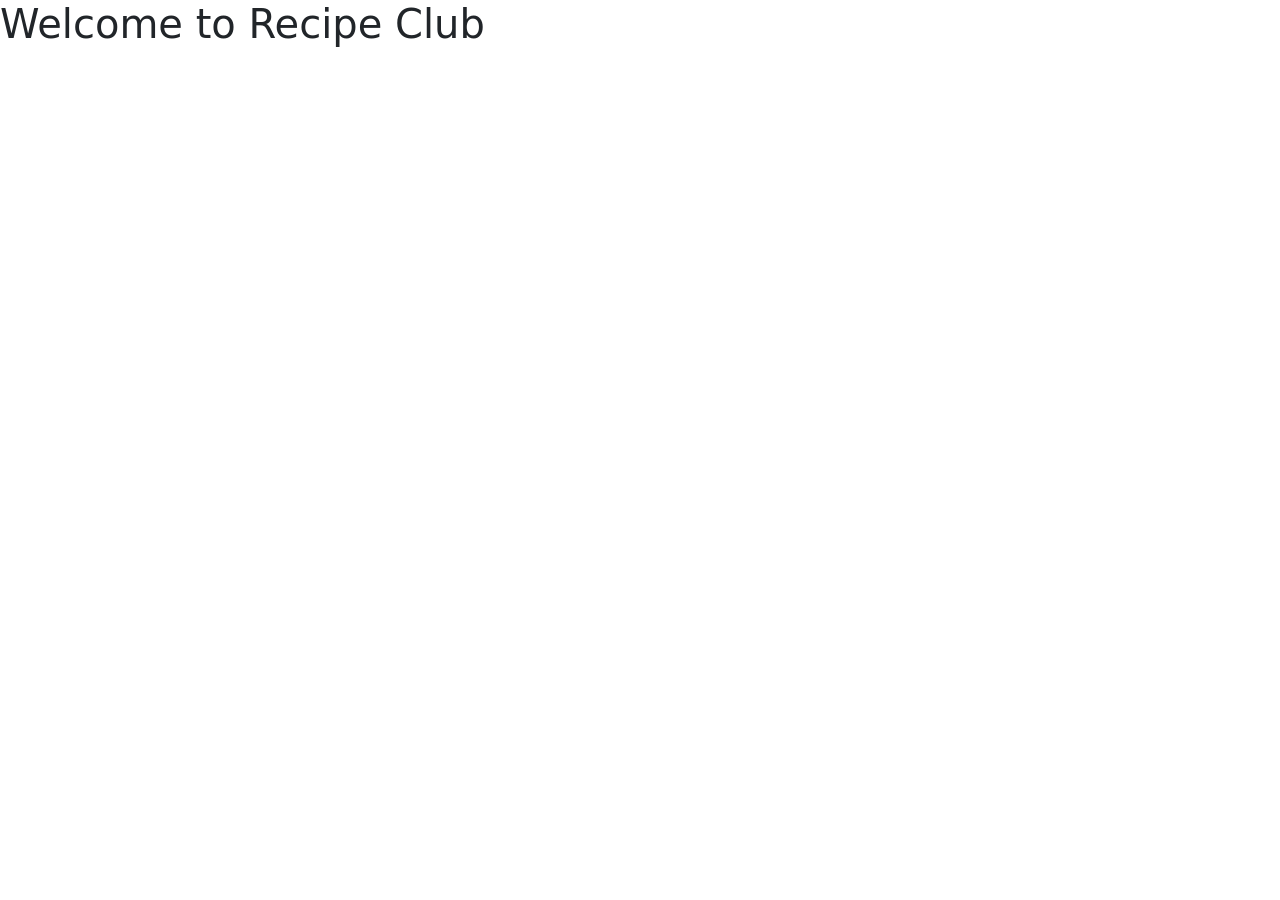
==== index.html @ da637bb7 "initial commit" ====
<!DOCTYPE html>
<html lang="en">

<head>
    <meta charset="UTF-8">
    <meta name="viewport" content="width=device-width, initial-scale=1.0">
    <title>Recipe App_API Integration</title>
    <link href="https://cdn.jsdelivr.net/npm/bootstrap@5.3.8/dist/css/bootstrap.min.css" rel="stylesheet"
        integrity="sha384-sRIl4kxILFvY47J16cr9ZwB07vP4J8+LH7qKQnuqkuIAvNWLzeN8tE5YBujZqJLB" crossorigin="anonymous">
    <link rel="stylesheet" href="assests/css/style.css">
</head>

<body>

    <h1>Welcome to Recipe Club</h1>



    <script src="https://cdn.jsdelivr.net/npm/bootstrap@5.3.8/dist/js/bootstrap.bundle.min.js"
        integrity="sha384-FKyoEForCGlyvwx9Hj09JcYn3nv7wiPVlz7YYwJrWVcXK/BmnVDxM+D2scQbITxI"
        crossorigin="anonymous"></script>
    <script src="assests/js/app.js"></script>
</body>

</html>
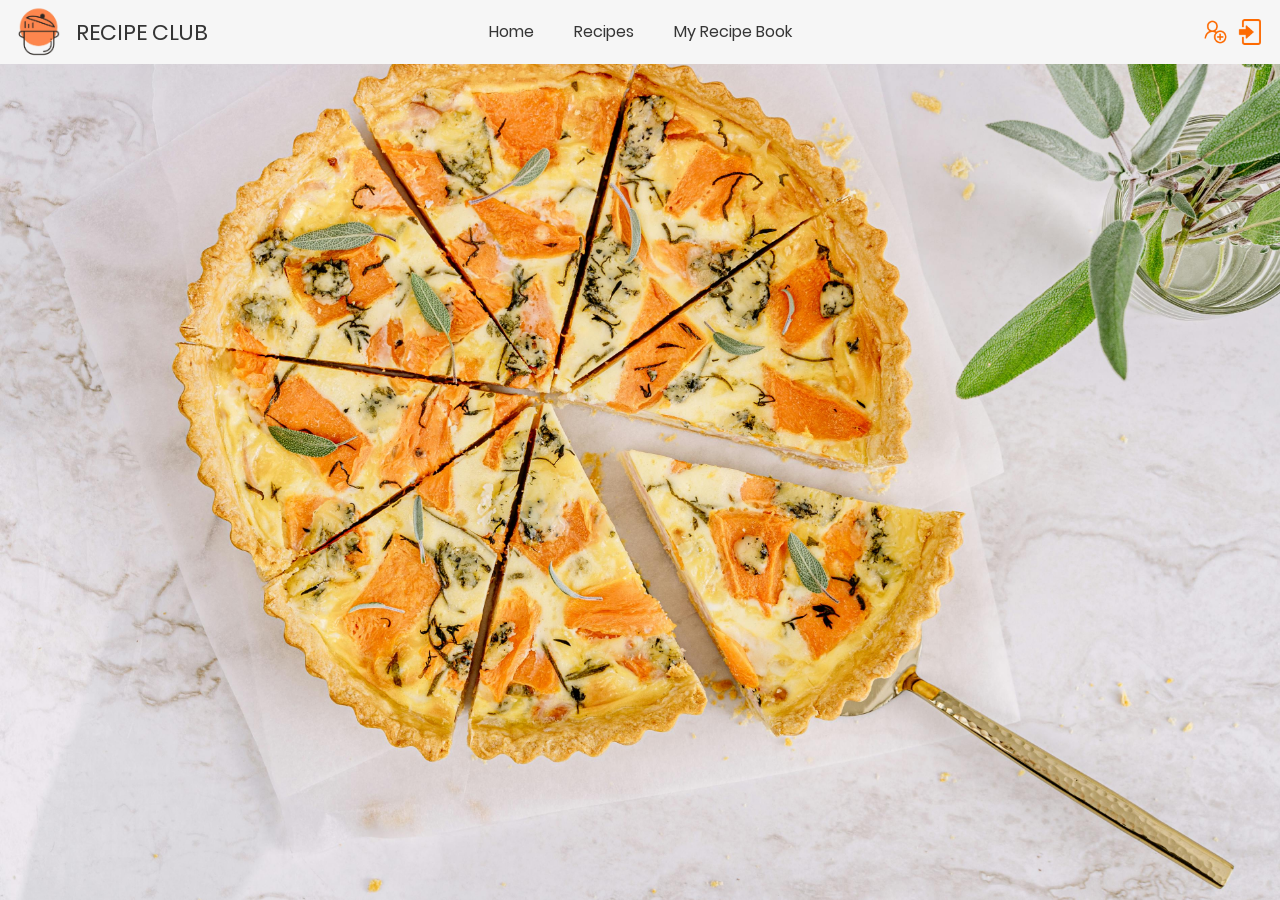
==== commit 34076c8d: "Nav Bar" ====
--- a/index.html
+++ b/index.html
@@ -11,10 +11,26 @@
 </head>
 
 <body>
+    <!-- Nav Bar -->
+    <div class="container-fluid">
+        <div class="row nav_bar_main_div">
+            <div class="nav_bar_left">
+                <img src="assests/img/Logo.png" alt="" width="75px">
+                <label for="">RECIPE CLUB</label>
+            </div>
+            <div class="nav_bar_center">
+                <a href="">Home</a>
+                <a href="">Recipes</a>
+                <a href="">My Recipe Book</a>
+            </div>
+            <div class="nav_bar_right">
+                <img src="assests/img/icon_signup.png" alt="">
+                <img src="assests/img/icon_login.png" alt="">
 
-    <h1>Welcome to Recipe Club</h1>
-
-
+            </div>
+        </div>
+        
+    </div> 
 
     <script src="https://cdn.jsdelivr.net/npm/bootstrap@5.3.8/dist/js/bootstrap.bundle.min.js"
         integrity="sha384-FKyoEForCGlyvwx9Hj09JcYn3nv7wiPVlz7YYwJrWVcXK/BmnVDxM+D2scQbITxI"
--- a/assests/css/style.css
+++ b/assests/css/style.css
@@ -0,0 +1,67 @@
+
+@font-face {
+    font-family: "Poppins";
+    src: url("../fonts/poppins.regular.ttf");
+}
+
+body{
+    font-family: "Poppins";
+    color: #353535;
+    background-image: url("../img/BG.jpg");
+    background-repeat: no-repeat;
+    background-attachment: fixed;
+    background-size: cover;
+
+    
+}
+
+.container-fluid{
+    background-color: #F6F6F6;
+}
+
+.nav_bar_left{
+    display: flex;
+    width: 30%;
+    /* background-color: blue; */
+    align-items: center;
+}
+
+.nav_bar_center{
+    display: flex;
+    width: 40%;
+    /* background-color: yellow; */
+    align-items: center;
+    justify-content: center;
+}
+
+.nav_bar_right{
+    display: flex;
+    width: 30%;
+    /* background-color: green; */
+    align-items: center;
+    justify-content: end;
+    
+}
+
+.nav_bar_center a{
+    margin: 20px;
+    text-decoration: none;
+    color: #353535;
+}
+
+.nav_bar_right img{
+    width: 7%;
+    height: auto;
+    margin: 5px;
+}
+
+.nav_bar_left label{
+    font-size: 22px;
+    margin-left: 10px;
+}
+
+.nav_bar_left img{
+    width: 15%;
+    height: auto;
+}
+
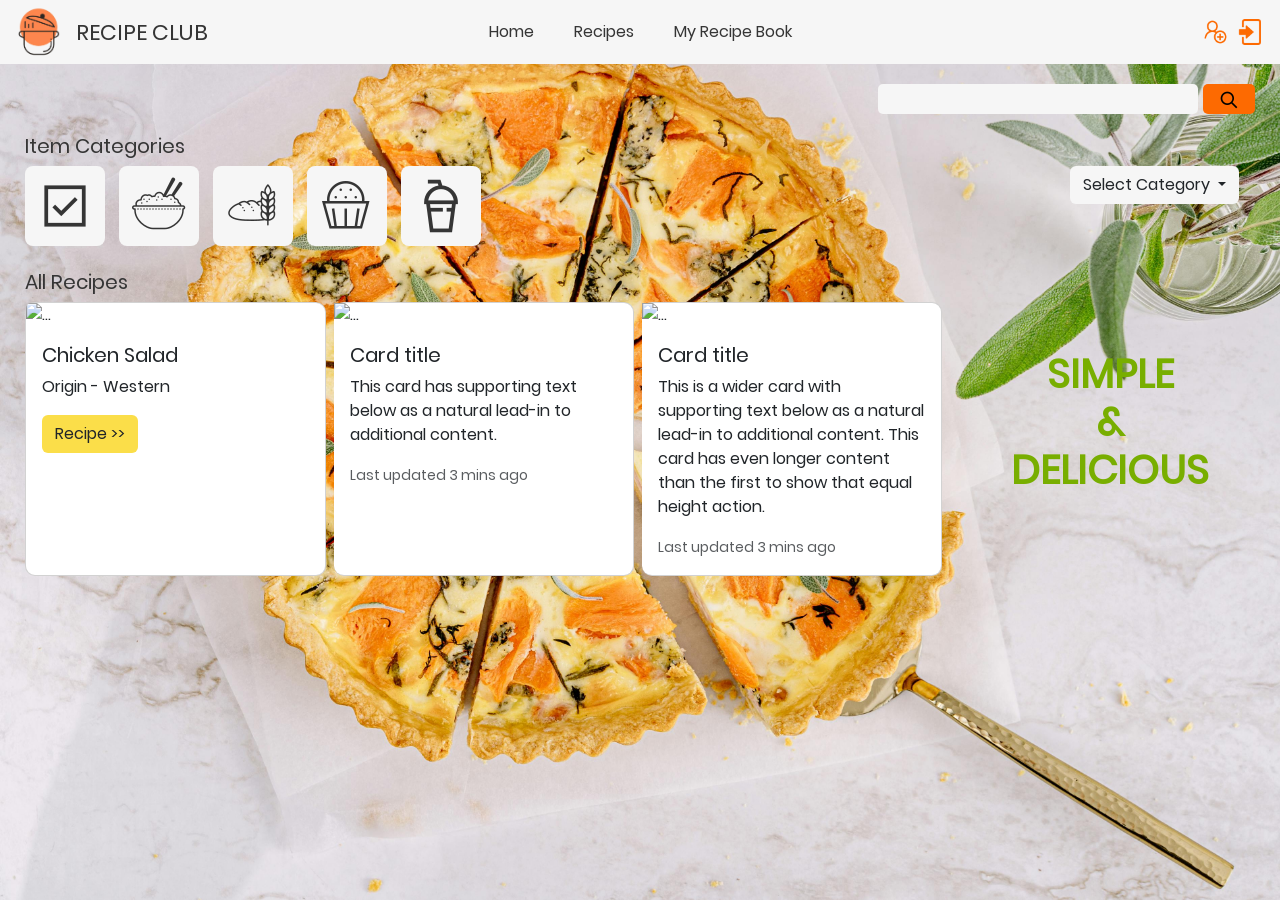
==== commit 8bda9d83: "Add cards for recipes and API call used in JS" ====
--- a/index.html
+++ b/index.html
@@ -19,7 +19,7 @@
                 <label for="">RECIPE CLUB</label>
             </div>
             <div class="nav_bar_center">
-                <a href="">Home</a>
+                <a href="index.html">Home</a>
                 <a href="">Recipes</a>
                 <a href="">My Recipe Book</a>
             </div>
@@ -28,9 +28,84 @@
                 <img src="assests/img/icon_login.png" alt="">
 
             </div>
+        </div>    
+    </div> 
+    
+    <!-- Main Section -->
+    <!-- Search bar -->
+    <div class="container search_bar margin_redefined">
+        <div class="search_bar_div">
+            <input type="text">
+            <button><img src="assests/img/icon_search.png" alt=""></button>
         </div>
-        
-    </div> 
+    </div>
+
+    <div class="container category_section margin_redefined">
+        <div class="row">
+            <h5>Item Categories</h5>
+        </div>
+        <div class="row">
+            <div class="col-10 category_item">
+                <button><img src="assests/img/icon_all.png" alt=""></button>
+                <button><img src="assests/img/icon_main.png" alt=""></button>
+                <button><img src="assests/img/icon_bread.png" alt=""></button>
+                <button><img src="assests/img/icon_dessert.png" alt=""></button>
+                <button><img src="assests/img/icon_drinks.png" alt=""></button>
+            </div>
+            <div class="col-2 dropdown_category">
+                <div class="dropdown ">
+                    <button class="btn dropdown-toggle" type="button" data-bs-toggle="dropdown" aria-expanded="false">
+                        Select Category
+                    </button>
+                    <ul class="dropdown-menu">
+                        <li><a class="dropdown-item" href="#">Popular</a></li>
+                        <li><a class="dropdown-item" href="#">Main Cousine</a></li>
+                        <li><a class="dropdown-item" href="#">Bakery</a></li>
+                    </ul>
+                </div>
+            </div>
+        </div>
+        <div class="row mt-4">
+            <h5>All Recipes</h5>
+        </div>
+
+        <div class="row recipe_card">
+            <div class="col-9">
+                <div class="card-group gap-2">
+                    <div class="card">
+                        <img src="..." class="card-img-top" alt="..." id="thumb_img">
+                        <div class="card-body">
+                            <h5 class="card-title" id="recipe_title">Chicken Salad</h5>
+                            <p class="card-text">Origin - Western</p>
+                            <a href="#" class="btn card_button">Recipe >></a>
+                        </div>
+                    </div>
+                    <div class="card">
+                        <img src="..." class="card-img-top" alt="...">
+                        <div class="card-body">
+                        <h5 class="card-title">Card title</h5>
+                        <p class="card-text">This card has supporting text below as a natural lead-in to additional content.</p>
+                        <p class="card-text"><small class="text-body-secondary">Last updated 3 mins ago</small></p>
+                        </div>
+                    </div>
+                    <div class="card">
+                        <img src="..." class="card-img-top" alt="...">
+                        <div class="card-body">
+                        <h5 class="card-title">Card title</h5>
+                        <p class="card-text">This is a wider card with supporting text below as a natural lead-in to additional content. This card has even longer content than the first to show that equal height action.</p>
+                        <p class="card-text"><small class="text-body-secondary">Last updated 3 mins ago</small></p>
+                        </div>
+                    </div>
+                </div>
+            </div>
+
+            <div class="col-3 quote_line_1">
+                <h1 class="pt-5">SIMPLE<br>&<br>DELICIOUS</h1>
+            </div>
+        </div>
+    </div>
+
+    
 
     <script src="https://cdn.jsdelivr.net/npm/bootstrap@5.3.8/dist/js/bootstrap.bundle.min.js"
         integrity="sha384-FKyoEForCGlyvwx9Hj09JcYn3nv7wiPVlz7YYwJrWVcXK/BmnVDxM+D2scQbITxI"
--- a/assests/css/style.css
+++ b/assests/css/style.css
@@ -65,3 +65,82 @@
     height: auto;
 }
 
+/* Main Section */
+
+.search_bar{
+    margin-right: 10px;
+    width: 100%;
+}
+
+.search_bar_div{
+    display: flex;
+    margin-top: 20px;
+    justify-content: end;
+}
+
+.search_bar_div button img{
+    width: 50%;
+}
+
+.search_bar_div button{
+    margin-left: 5px;
+    border-radius: 5px;
+    background-color: #FD6A01;
+    border: none;
+}
+
+.search_bar_div input{
+    border-radius: 5px;
+    border: none;
+    background-color: #F6F6F6;
+    height: 30px;
+}
+
+.category_section{
+    width: 100%;
+    /* background-color: aqua; */
+}
+
+.category_item button{
+    background-color: #F6F6F6;
+    border: none;
+    border-radius: 10%;
+    padding: 10px;
+    margin-right: 10px;
+}
+
+.dropdow_category{
+    
+    justify-content: end;
+    align-items: center;
+
+
+}
+
+.dropdown_category button{
+    background-color: #F6F6F6;
+}
+
+.margin_redefined{
+    margin-left: 1% !important;
+    margin-right: 1% !important;
+    margin-top: 20px !important;
+    width: 98% !important;
+    max-width: none !important;
+    /* background-color: aquamarine; */
+}
+
+.quote_line_1 h1{
+    text-align: center;
+    font-weight: bolder;
+    color: #78AE00;
+    
+}
+
+.card{
+    border-radius: 10px !important;
+}
+
+.card_button{
+    background-color:#FBDE49;
+}
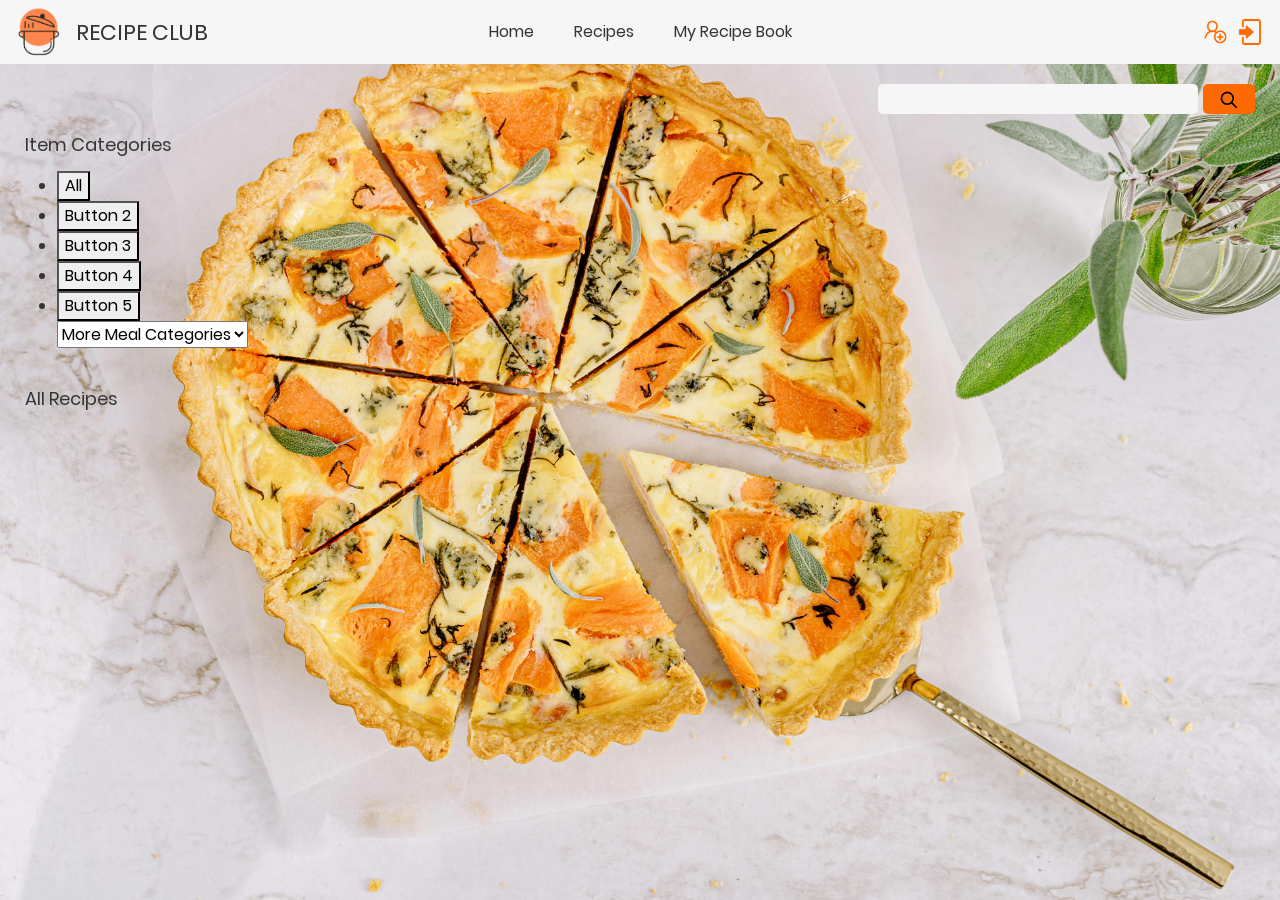
==== commit dc61efaf: "Dynamically loading cards for categories in homepage" ====
--- a/index.html
+++ b/index.html
@@ -12,15 +12,15 @@
 
 <body>
     <!-- Nav Bar -->
-    <div class="container-fluid">
-        <div class="row nav_bar_main_div">
+    <div class="container-fluid nav_bar_main_div">
+        <div class="row ">
             <div class="nav_bar_left">
                 <img src="assests/img/Logo.png" alt="" width="75px">
                 <label for="">RECIPE CLUB</label>
             </div>
             <div class="nav_bar_center">
                 <a href="index.html">Home</a>
-                <a href="">Recipes</a>
+                <a href="recipes.html">Recipes</a>
                 <a href="">My Recipe Book</a>
             </div>
             <div class="nav_bar_right">
@@ -28,9 +28,9 @@
                 <img src="assests/img/icon_login.png" alt="">
 
             </div>
-        </div>    
-    </div> 
-    
+        </div>
+    </div>
+
     <!-- Main Section -->
     <!-- Search bar -->
     <div class="container search_bar margin_redefined">
@@ -42,70 +42,61 @@
 
     <div class="container category_section margin_redefined">
         <div class="row">
-            <h5>Item Categories</h5>
+            <h5 style="margin-bottom: 15px; font-size: 18px; font-weight: normal;">Item Categories</h5>
         </div>
+
         <div class="row">
-            <div class="col-10 category_item">
-                <button><img src="assests/img/icon_all.png" alt=""></button>
-                <button><img src="assests/img/icon_main.png" alt=""></button>
-                <button><img src="assests/img/icon_bread.png" alt=""></button>
-                <button><img src="assests/img/icon_dessert.png" alt=""></button>
-                <button><img src="assests/img/icon_drinks.png" alt=""></button>
+            <div class="col-8">
+                <ul class="button-list">
+                    <li><button id="cg-1">All</button></li>
+                    <li><button id="cg-2">Button 2</button></li>
+                    <li><button id="cg-3">Button 3</button></li>
+                    <li><button id="cg-4">Button 4</button></li>
+                    <li><button id="cg-5">Button 5</button></li>
+
+                    <select class="custom-select" id="category_selector">
+                        <option selected id="title_dd" value="0">More Meal Categories</option>
+                        <option value="1" id="opt_1">One</option>
+                        <option value="2" id="opt_2">Two</option>
+                        <option value="3" id="opt_3">Three</option>
+                        <option value="4" id="opt_4">One</option>
+                        <option value="5" id="opt_5">Two</option>
+                        <option value="6" id="opt_6">Three</option>
+                        <option value="7" id="opt_7">One</option>
+                        <option value="8" id="opt_8">Two</option>
+                        <option value="9" id="opt_9">Three</option>
+                        <option value="10" id="opt_10">One</option>
+                        <option value="11" id="opt_11">Two</option>
+                        <option value="12" id="opt_12">Three</option>
+                        <option value="13" id="opt_13">One</option>
+                        <option value="14" id="opt_14">Two</option>
+                    </select>
+
+                </ul>
             </div>
-            <div class="col-2 dropdown_category">
-                <div class="dropdown ">
-                    <button class="btn dropdown-toggle" type="button" data-bs-toggle="dropdown" aria-expanded="false">
-                        Select Category
-                    </button>
-                    <ul class="dropdown-menu">
-                        <li><a class="dropdown-item" href="#">Popular</a></li>
-                        <li><a class="dropdown-item" href="#">Main Cousine</a></li>
-                        <li><a class="dropdown-item" href="#">Bakery</a></li>
-                    </ul>
-                </div>
+
+            <div class="col-4">
+                
+            </div>
+
+        </div>
+                
+        <div class="row mt-4">
+            <h5 style="margin-bottom: 15px; font-size: 18px; font-weight: normal;">All Recipes</h5>
+        </div>
+
+        <!-- <div class="album py-5 bg-body-tertiary"> -->
+        <div class="container">
+            <div class="row row-cols-1 row-cols-sm-2 row-cols-md-3 g-3" id="card_set">   
+
+                <!-- Cards will be dynamically placed here -->
+
             </div>
         </div>
-        <div class="row mt-4">
-            <h5>All Recipes</h5>
-        </div>
-
-        <div class="row recipe_card">
-            <div class="col-9">
-                <div class="card-group gap-2">
-                    <div class="card">
-                        <img src="..." class="card-img-top" alt="..." id="thumb_img">
-                        <div class="card-body">
-                            <h5 class="card-title" id="recipe_title">Chicken Salad</h5>
-                            <p class="card-text">Origin - Western</p>
-                            <a href="#" class="btn card_button">Recipe >></a>
-                        </div>
-                    </div>
-                    <div class="card">
-                        <img src="..." class="card-img-top" alt="...">
-                        <div class="card-body">
-                        <h5 class="card-title">Card title</h5>
-                        <p class="card-text">This card has supporting text below as a natural lead-in to additional content.</p>
-                        <p class="card-text"><small class="text-body-secondary">Last updated 3 mins ago</small></p>
-                        </div>
-                    </div>
-                    <div class="card">
-                        <img src="..." class="card-img-top" alt="...">
-                        <div class="card-body">
-                        <h5 class="card-title">Card title</h5>
-                        <p class="card-text">This is a wider card with supporting text below as a natural lead-in to additional content. This card has even longer content than the first to show that equal height action.</p>
-                        <p class="card-text"><small class="text-body-secondary">Last updated 3 mins ago</small></p>
-                        </div>
-                    </div>
-                </div>
-            </div>
-
-            <div class="col-3 quote_line_1">
-                <h1 class="pt-5">SIMPLE<br>&<br>DELICIOUS</h1>
-            </div>
-        </div>
+        <!-- </div> -->
     </div>
 
-    
+
 
     <script src="https://cdn.jsdelivr.net/npm/bootstrap@5.3.8/dist/js/bootstrap.bundle.min.js"
         integrity="sha384-FKyoEForCGlyvwx9Hj09JcYn3nv7wiPVlz7YYwJrWVcXK/BmnVDxM+D2scQbITxI"
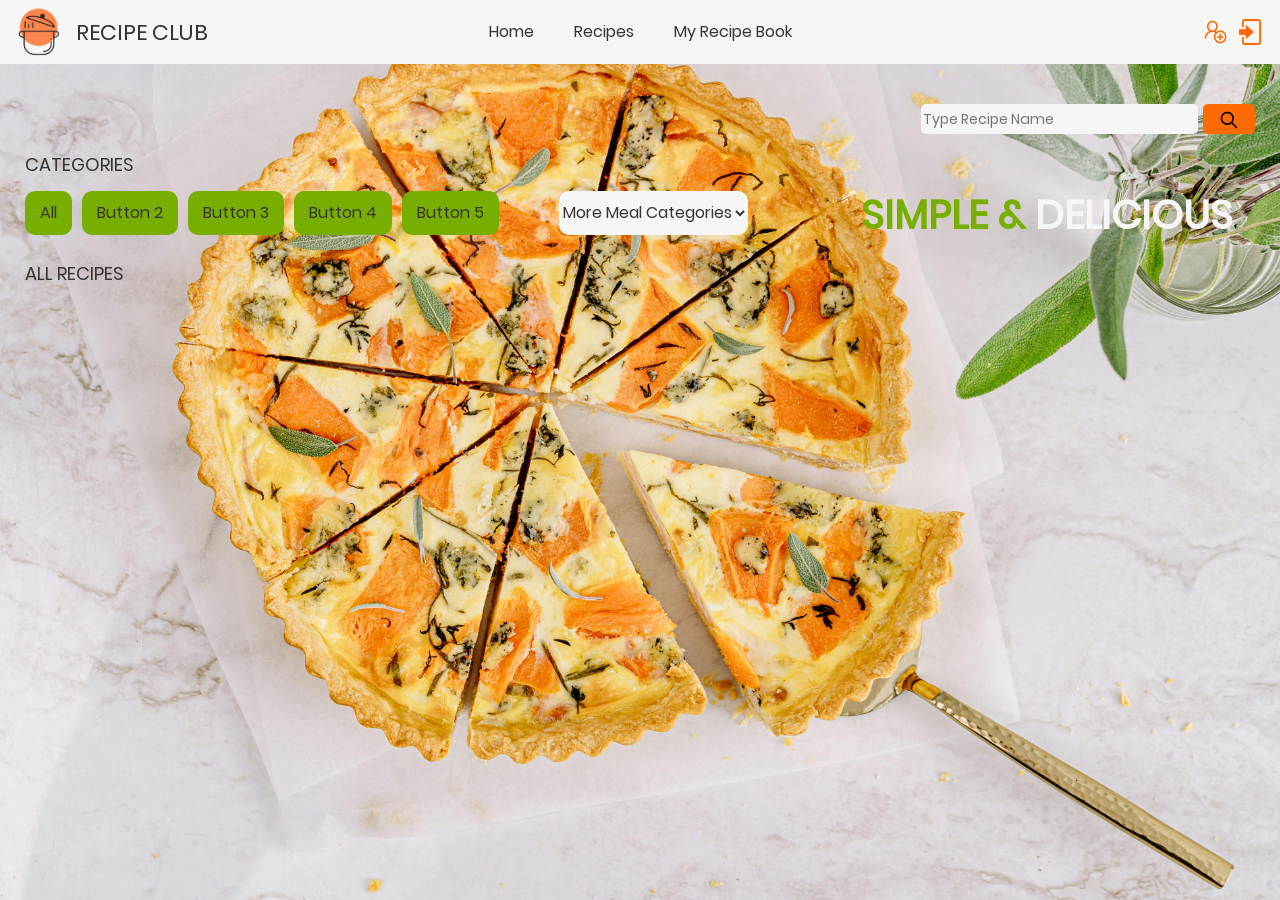
==== commit bd4f4ae4: "Home and Recipes pages completed" ====
--- a/index.html
+++ b/index.html
@@ -20,7 +20,7 @@
             </div>
             <div class="nav_bar_center">
                 <a href="index.html">Home</a>
-                <a href="recipes.html">Recipes</a>
+                <a href="recipes.html" id="recipe_link_nav_bar">Recipes</a>
                 <a href="">My Recipe Book</a>
             </div>
             <div class="nav_bar_right">
@@ -34,15 +34,18 @@
     <!-- Main Section -->
     <!-- Search bar -->
     <div class="container search_bar margin_redefined">
-        <div class="search_bar_div">
-            <input type="text">
-            <button><img src="assests/img/icon_search.png" alt=""></button>
+        <div class="row ">          
+            <div class="search_bar_div">
+                <input type="text" placeholder="Type Recipe Name" style="font-size: 14px;" id="txt_search">
+                <button id="button_search"><img src="assests/img/icon_search.png" alt=""></button>
+            </div>
+            
         </div>
     </div>
 
     <div class="container category_section margin_redefined">
         <div class="row">
-            <h5 style="margin-bottom: 15px; font-size: 18px; font-weight: normal;">Item Categories</h5>
+            <h5 style="margin-bottom: 15px; font-size: 18px; font-weight: normal;text-transform: uppercase; color: #353535;">Categories</h5>
         </div>
 
         <div class="row">
@@ -75,19 +78,20 @@
                 </ul>
             </div>
 
-            <div class="col-4">
-                
+            <div class="col-4 quote_box">
+                <h1 style="color: #78AE00;">SIMPLE & </h1>
+                <h1 style="color: #F6F6F6;">DELICIOUS</h1>
             </div>
 
         </div>
                 
         <div class="row mt-4">
-            <h5 style="margin-bottom: 15px; font-size: 18px; font-weight: normal;">All Recipes</h5>
+            <h5 style="margin-bottom: 15px; font-size: 18px; font-weight: normal;text-transform: uppercase; color: #353535;" id="category_type">All Recipes</h5>
         </div>
 
         <!-- <div class="album py-5 bg-body-tertiary"> -->
         <div class="container">
-            <div class="row row-cols-1 row-cols-sm-2 row-cols-md-3 g-3" id="card_set">   
+            <div class="row row-cols-1 row-cols-sm-2 row-cols-md-4 g-3" id="card_set">   
 
                 <!-- Cards will be dynamically placed here -->
 
--- a/assests/css/style.css
+++ b/assests/css/style.css
@@ -65,6 +65,13 @@
     height: auto;
 }
 
+/* .nav_bar_main_div{
+    position: fixed;
+    top: 0;
+    z-index: 1000;
+} */
+
+
 /* Main Section */
 
 .search_bar{
@@ -101,20 +108,10 @@
     /* background-color: aqua; */
 }
 
-.category_item button{
-    background-color: #F6F6F6;
-    border: none;
-    border-radius: 10%;
-    padding: 10px;
-    margin-right: 10px;
-}
-
 .dropdow_category{
-    
+    display: flex;
     justify-content: end;
-    align-items: center;
-
-
+    
 }
 
 .dropdown_category button{
@@ -130,10 +127,10 @@
     /* background-color: aquamarine; */
 }
 
-.quote_line_1 h1{
+.quote_box h1{
+    display: inline;
     text-align: center;
-    font-weight: bolder;
-    color: #78AE00;
+    font-weight: bolder;   
     
 }
 
@@ -143,4 +140,66 @@
 
 .card_button{
     background-color:#FBDE49;
+}
+
+/* --------Category CSS-------- */
+
+.button-list {
+    display: flex; /* Makes the list horizontal */
+    list-style-type: none; /* Removes bullet points */
+    padding: 0;
+    margin: 0;
+}
+
+.button-list li {
+    margin-right: 10px; /* Adds spacing between buttons */
+}
+
+.button-list button {
+    /* Basic button styling */
+    padding: 10px 15px;
+    background-color: #78AE00;
+    color: #353535;
+    border-radius: 10px;
+    border: none;
+    cursor: pointer;
+
+}
+
+/* .more-item {
+    display: none; 
+
+}*/
+/* Optional: Add hover effect */
+.button-list button:hover {
+    background-color: #FD6A01;
+}
+
+#category_selector{
+    background-color: #F6F6F6;
+    color: #353535;
+    border-radius: 10px;
+    border: none;
+    margin-left: 50px;
+}
+
+/* ------------------------------- */
+
+#button_recipe{
+    background-color: #FBDE49;
+    color: #353535;
+    border: none;
+}
+
+.button_details :hover{
+    background-color: #FD6A01 !important;
+}
+
+#thumb_img{
+    margin: 10px;
+    border-radius: 5px;
+}
+
+#item_card{
+    background-color: #D9D9D9;
 }
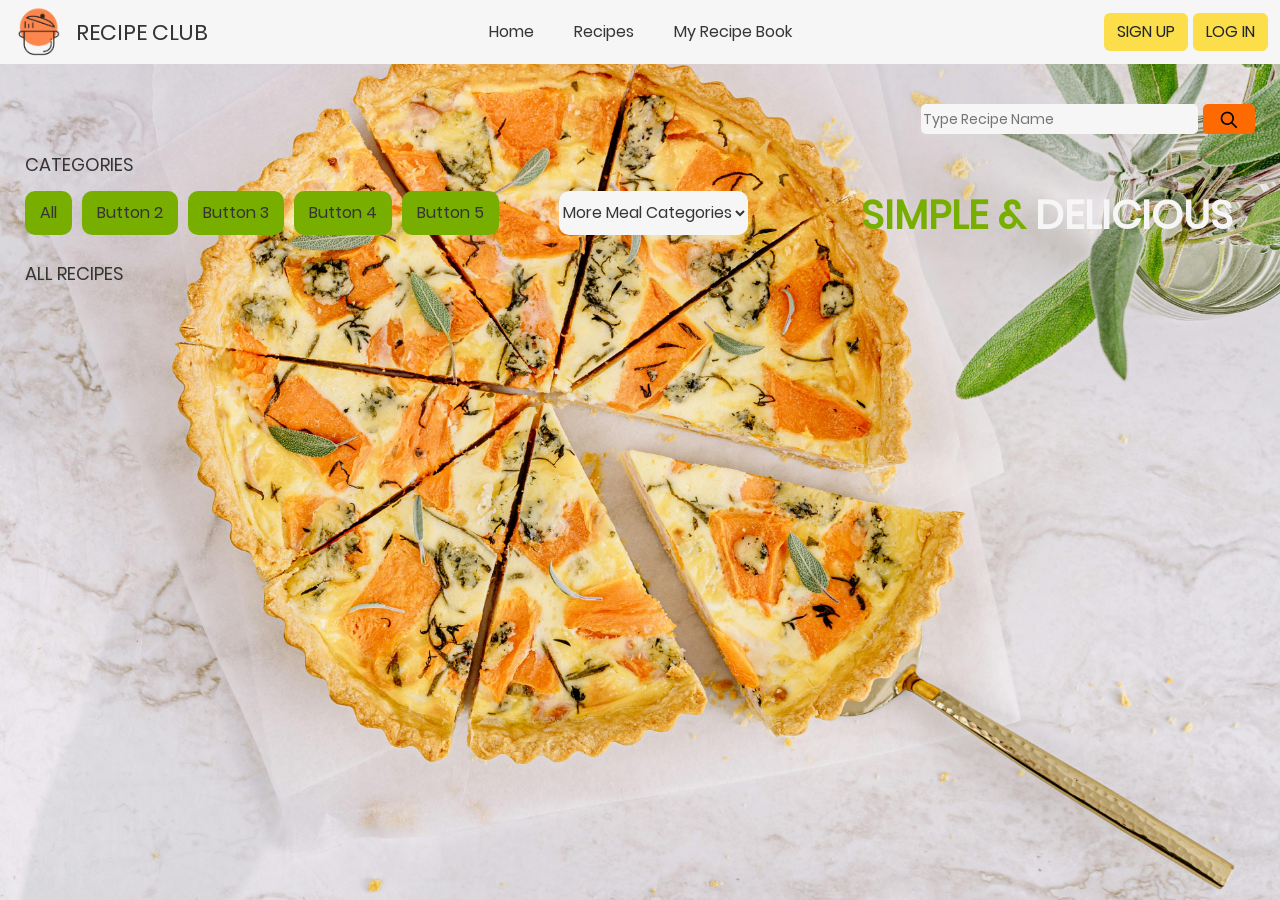
==== commit e2c90b7b: "Log in UI completed" ====
--- a/index.html
+++ b/index.html
@@ -24,8 +24,8 @@
                 <a href="">My Recipe Book</a>
             </div>
             <div class="nav_bar_right">
-                <img src="assests/img/icon_signup.png" alt="">
-                <img src="assests/img/icon_login.png" alt="">
+                <a href="login.html" class="btn">SIGN UP</a>
+                <a href="login.html" class="btn">LOG IN</a>
 
             </div>
         </div>
--- a/assests/css/style.css
+++ b/assests/css/style.css
@@ -41,6 +41,11 @@
     align-items: center;
     justify-content: end;
     
+}
+
+.nav_bar_right a{
+    background-color: #FBDE49;
+    margin-left: 5px;
 }
 
 .nav_bar_center a{
